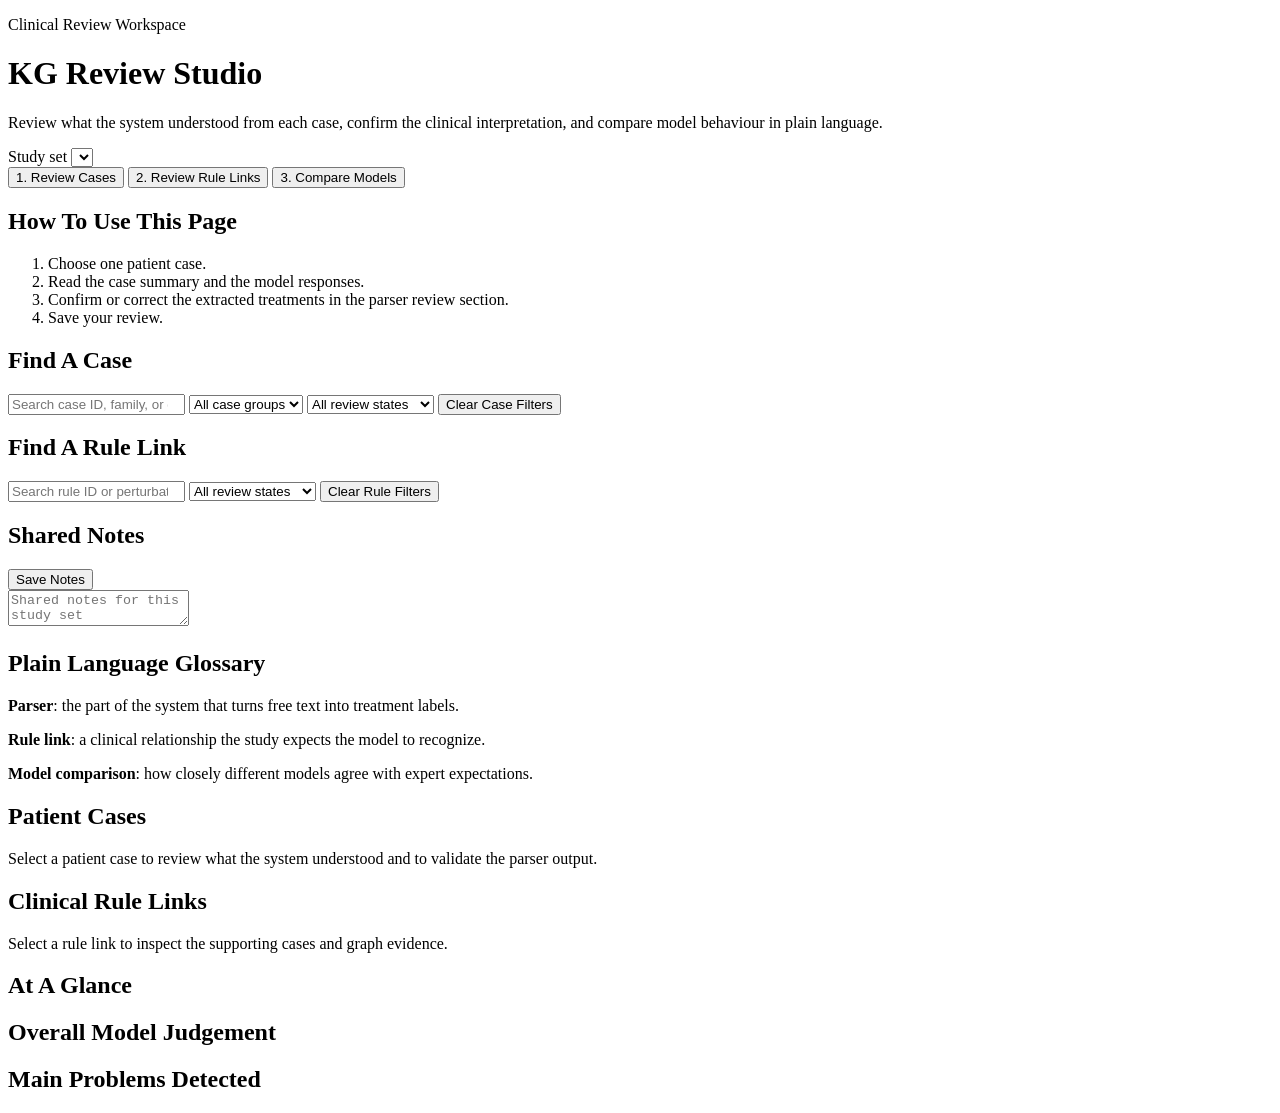
==== review_app/index.html @ e5e73fa9 "App di review v0.1 + second pass kimi per missing" ====
<!doctype html>
<html lang="en">
  <head>
    <meta charset="UTF-8" />
    <meta name="viewport" content="width=device-width, initial-scale=1.0" />
    <title>KG Review Studio</title>
    <link rel="stylesheet" href="/styles.css" />
  </head>
  <body>
    <div class="shell">
      <header class="topbar">
        <div>
          <p class="eyebrow">Clinical Review Workspace</p>
          <h1>KG Review Studio</h1>
          <p class="subtle">Review what the system understood from each case, confirm the clinical interpretation, and compare model behaviour in plain language.</p>
        </div>
        <div class="dataset-panel">
          <label for="datasetSelect">Study set</label>
          <select id="datasetSelect"></select>
          <div id="datasetMeta" class="dataset-meta"></div>
        </div>
      </header>

      <main class="layout">
        <aside class="sidebar">
          <nav class="nav-tabs">
            <button class="nav-tab active" data-tab="cases">1. Review Cases</button>
            <button class="nav-tab" data-tab="edges">2. Review Rule Links</button>
            <button class="nav-tab" data-tab="evaluation">3. Compare Models</button>
          </nav>

          <section class="guide-card">
            <h2>How To Use This Page</h2>
            <ol class="guide-list">
              <li>Choose one patient case.</li>
              <li>Read the case summary and the model responses.</li>
              <li>Confirm or correct the extracted treatments in the parser review section.</li>
              <li>Save your review.</li>
            </ol>
          </section>

          <section id="casesFilters" class="filters active">
            <h2>Find A Case</h2>
            <input id="caseSearch" class="field" type="search" placeholder="Search case ID, family, or question" />
            <select id="familyFilter" class="field">
              <option value="">All case groups</option>
            </select>
            <select id="caseStatusFilter" class="field">
              <option value="">All review states</option>
              <option value="unreviewed">Not reviewed yet</option>
              <option value="accepted">Looks correct</option>
              <option value="corrected">Corrected</option>
              <option value="flagged">Needs discussion</option>
            </select>
            <button id="resetCaseFilters" class="ghost-btn" type="button">Clear Case Filters</button>
          </section>

          <section id="edgesFilters" class="filters">
            <h2>Find A Rule Link</h2>
            <input id="edgeSearch" class="field" type="search" placeholder="Search rule ID or perturbation" />
            <select id="edgeStatusFilter" class="field">
              <option value="">All review states</option>
              <option value="unreviewed">Not reviewed yet</option>
              <option value="accepted">Looks correct</option>
              <option value="corrected">Corrected</option>
              <option value="flagged">Needs discussion</option>
            </select>
            <button id="resetEdgeFilters" class="ghost-btn" type="button">Clear Rule Filters</button>
          </section>

          <section class="notes-panel">
            <div class="panel-heading">
              <h2>Shared Notes</h2>
              <button id="saveGlobalNotes" class="ghost-btn">Save Notes</button>
            </div>
            <textarea id="globalNotes" class="notes-area" placeholder="Shared notes for this study set"></textarea>
          </section>

          <section class="guide-card">
            <h2>Plain Language Glossary</h2>
            <div class="glossary-list">
              <p><strong>Parser</strong>: the part of the system that turns free text into treatment labels.</p>
              <p><strong>Rule link</strong>: a clinical relationship the study expects the model to recognize.</p>
              <p><strong>Model comparison</strong>: how closely different models agree with expert expectations.</p>
            </div>
          </section>
        </aside>

        <section class="content">
          <div id="casesTab" class="tab-pane active">
            <div class="split-view">
              <section class="list-panel">
                <div class="panel-heading">
                  <h2>Patient Cases</h2>
                  <span id="caseCount" class="pill"></span>
                </div>
                <div id="casesList" class="list"></div>
              </section>
              <section id="caseDetail" class="detail-panel empty-state">
                Select a patient case to review what the system understood and to validate the parser output.
              </section>
            </div>
          </div>

          <div id="edgesTab" class="tab-pane">
            <div class="split-view">
              <section class="list-panel">
                <div class="panel-heading">
                  <h2>Clinical Rule Links</h2>
                  <span id="edgeCount" class="pill"></span>
                </div>
                <div id="edgesList" class="list"></div>
              </section>
              <section id="edgeDetail" class="detail-panel empty-state">
                Select a rule link to inspect the supporting cases and graph evidence.
              </section>
            </div>
          </div>

          <div id="evaluationTab" class="tab-pane">
            <section class="hero-metrics">
              <div id="metricCards" class="metric-grid"></div>
            </section>
            <section class="evaluation-grid">
              <article class="card">
                <div class="panel-heading">
                  <h2>At A Glance</h2>
                </div>
                <div id="evaluationTable"></div>
              </article>
              <article class="card">
                <div class="panel-heading">
                  <h2>Overall Model Judgement</h2>
                </div>
                <div id="worldModelTable"></div>
              </article>
              <article class="card wide">
                <div class="panel-heading">
                  <h2>Main Problems Detected</h2>
                </div>
                <div id="divergenceSummary"></div>
              </article>
            </section>
          </div>
        </section>
      </main>
    </div>
    <script src="/app.js"></script>
  </body>
  </html>
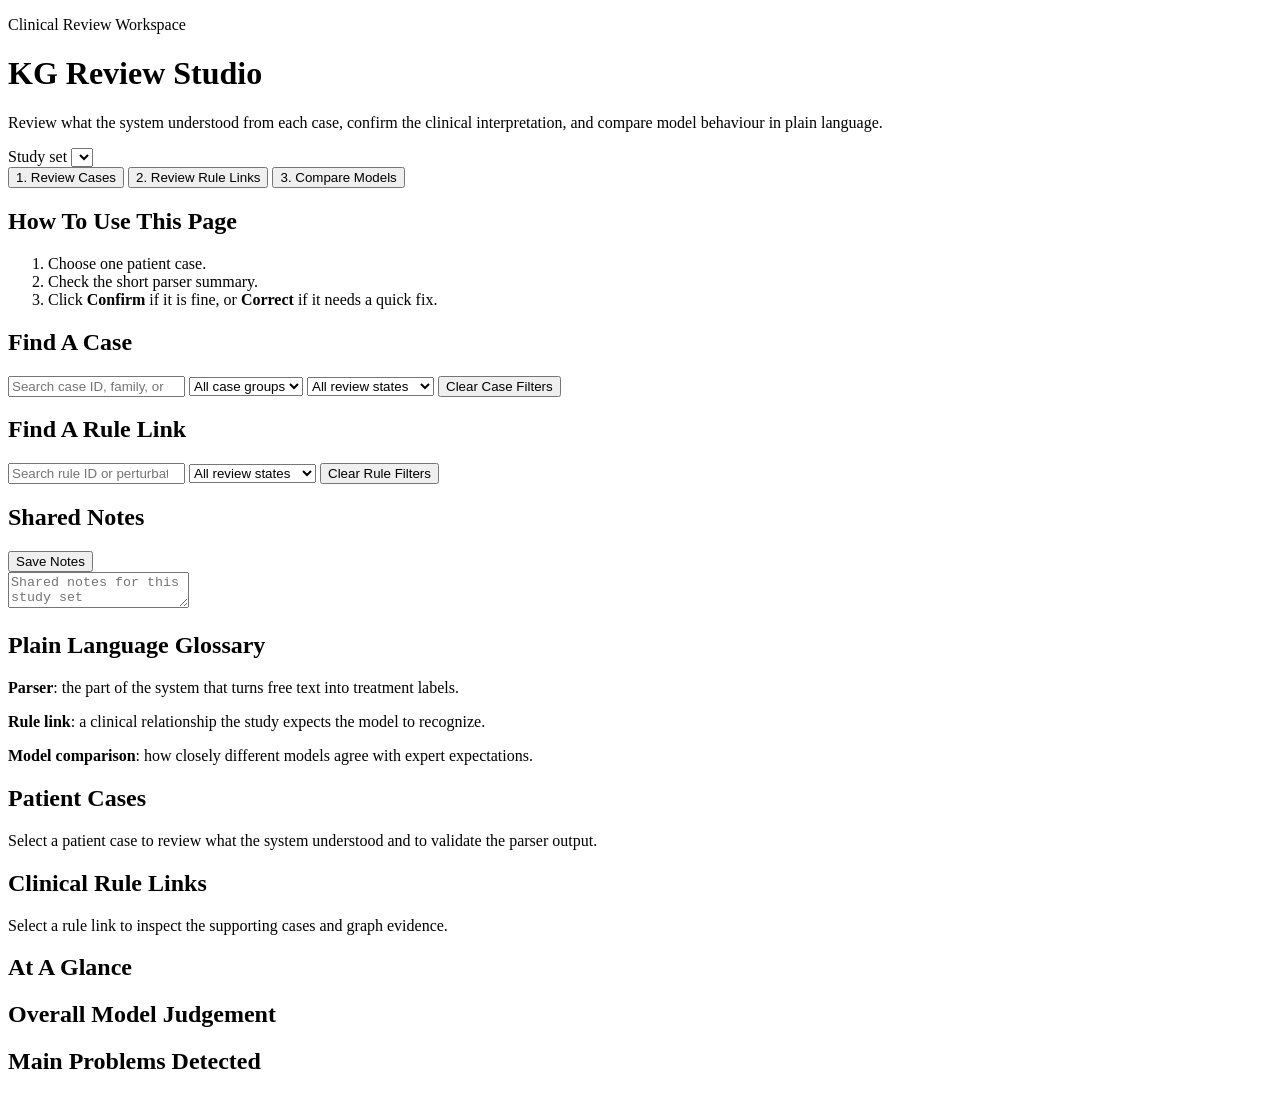
==== commit 18b4eab8: "Fixed issues with kimi run, updated manuscript" ====
--- a/review_app/index.html
+++ b/review_app/index.html
@@ -33,9 +33,8 @@
             <h2>How To Use This Page</h2>
             <ol class="guide-list">
               <li>Choose one patient case.</li>
-              <li>Read the case summary and the model responses.</li>
-              <li>Confirm or correct the extracted treatments in the parser review section.</li>
-              <li>Save your review.</li>
+              <li>Check the short parser summary.</li>
+              <li>Click <strong>Confirm</strong> if it is fine, or <strong>Correct</strong> if it needs a quick fix.</li>
             </ol>
           </section>
 
